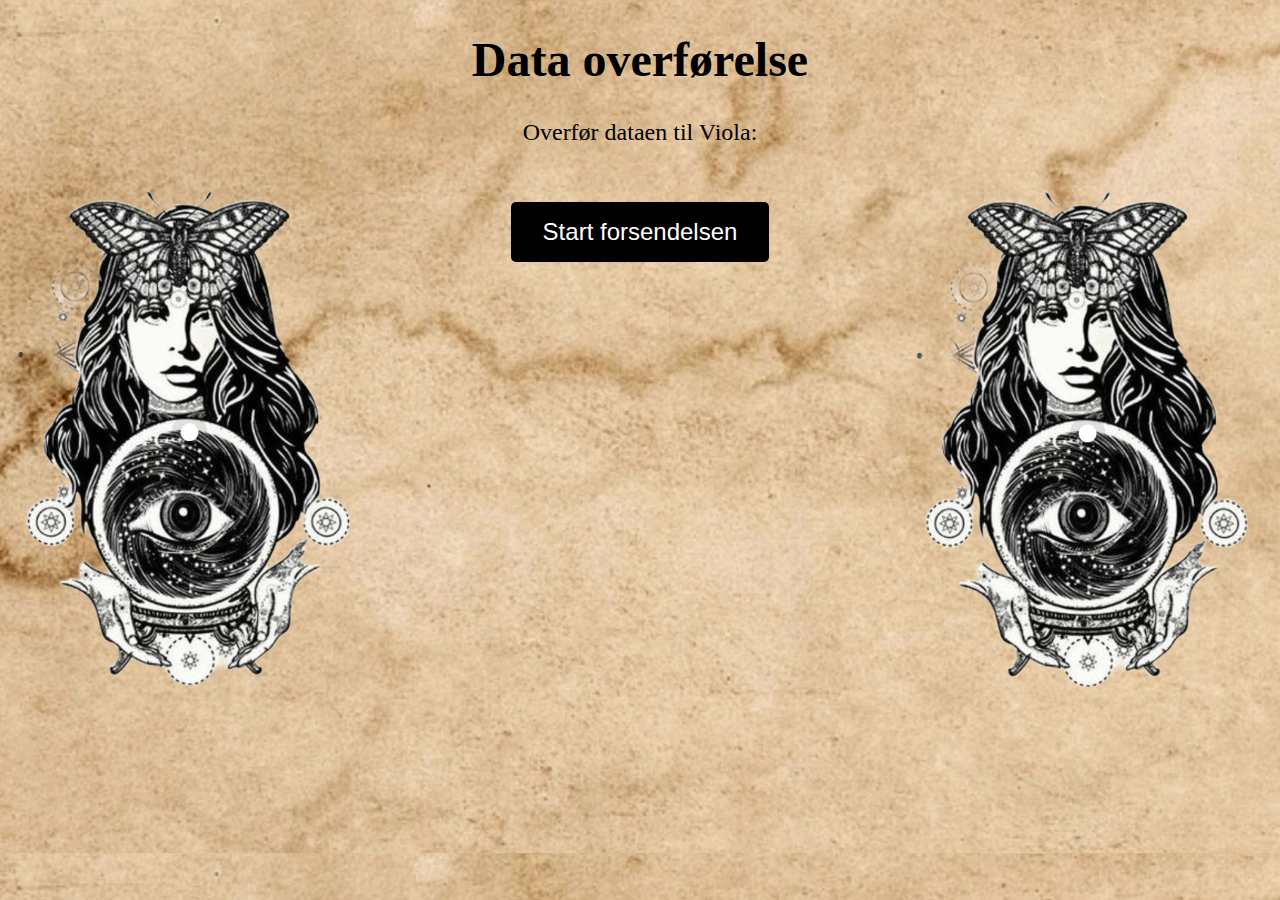
==== Senddatauge1.html @ 171c114d "Add files via upload" ====
<!DOCTYPE html>
<html lang="en">
<head>
  <meta charset="UTF-8">
  <title>Gåde</title>
  <style>
    body {
      font-family: Papyrus, Fantasy;
      text-align: center;
      background-image: url('vback.jpg');
      background-size: cover;
      background-position: background-position: center;
    }
    h1 {
      font-size: 3rem;
      margin-top: 2rem;
    }
    p {
      font-size: 1.5rem;
    }
    button {
      font-size: 1.5rem;
      padding: 1rem 2rem;
      background-color: #000000;
      color: white;
      border: none;
      border-radius: 5px;
      cursor: pointer;
      margin-top: 2rem;
    }
    button:hover {
      background-color: #525252;
    }
    #countdown {
      font-size: 3rem;
      margin-top: 2rem;
    }
    #countdown-finished {
      font-size: 3rem;
      color: red;
      margin-top: 2rem;
    }
  </style>
</head>
<body><body style="color: rgb(0, 0, 0);">
  <div>   </div>
  <h1>Data overførelse</h1>
  <p>Overfør dataen til Viola:</p>
  <button onclick="startCountdown()">Start forsendelsen</button>
  <p id="countdown"></p>
  <p id="countdown-finished"></p>
  <div id="button-container"></div>
  <script>
    function startCountdown() {
      // Set the date and time for the countdown (must be in ISO format)
      const countdownDate = new Date("2023-04-17T09:15:00Z").getTime();

      // Update the countdown every second
      const countdownTimer = setInterval(function() {

        // Get today's date and time
        const now = new Date().getTime();

        // Find the difference between the countdown date and today's date and time
        const distance = countdownDate - now;

        // Calculate the days, hours, minutes, and seconds remaining
        const days = Math.floor(distance / (1000 * 60 * 60 * 24));
        const hours = Math.floor((distance % (1000 * 60 * 60 * 24)) / (1000 * 60 * 60));
        const minutes = Math.floor((distance % (1000 * 60 * 60)) / (1000 * 60));
        const seconds = Math.floor((distance % (1000 * 60)) / 1000);

        // Update the countdown element with the remaining time
        document.getElementById("countdown").innerHTML = "Sender data til Viola vent venligst: " + days + "d " + hours + "h "
        + minutes + "m " + seconds + "s ";

        // Stop the countdown and display a message and button when the countdown reaches zero
        if (distance < 0) {
          clearInterval(countdownTimer);
          document.getElementById("countdown").style.display = "none";
          document.getElementById("countdown-finished").innerHTML = "Næste face er nu igang, gå til svar";
          document.getElementById("button-container").innerHTML = '<button onclick="redirectToNewPage()">Svar</button>';
        }
      }, 1000);
    }

    function redirectToNewPage() {
      window.location.href = "Uge2.html";
    }
  </script>
</body>
</html>
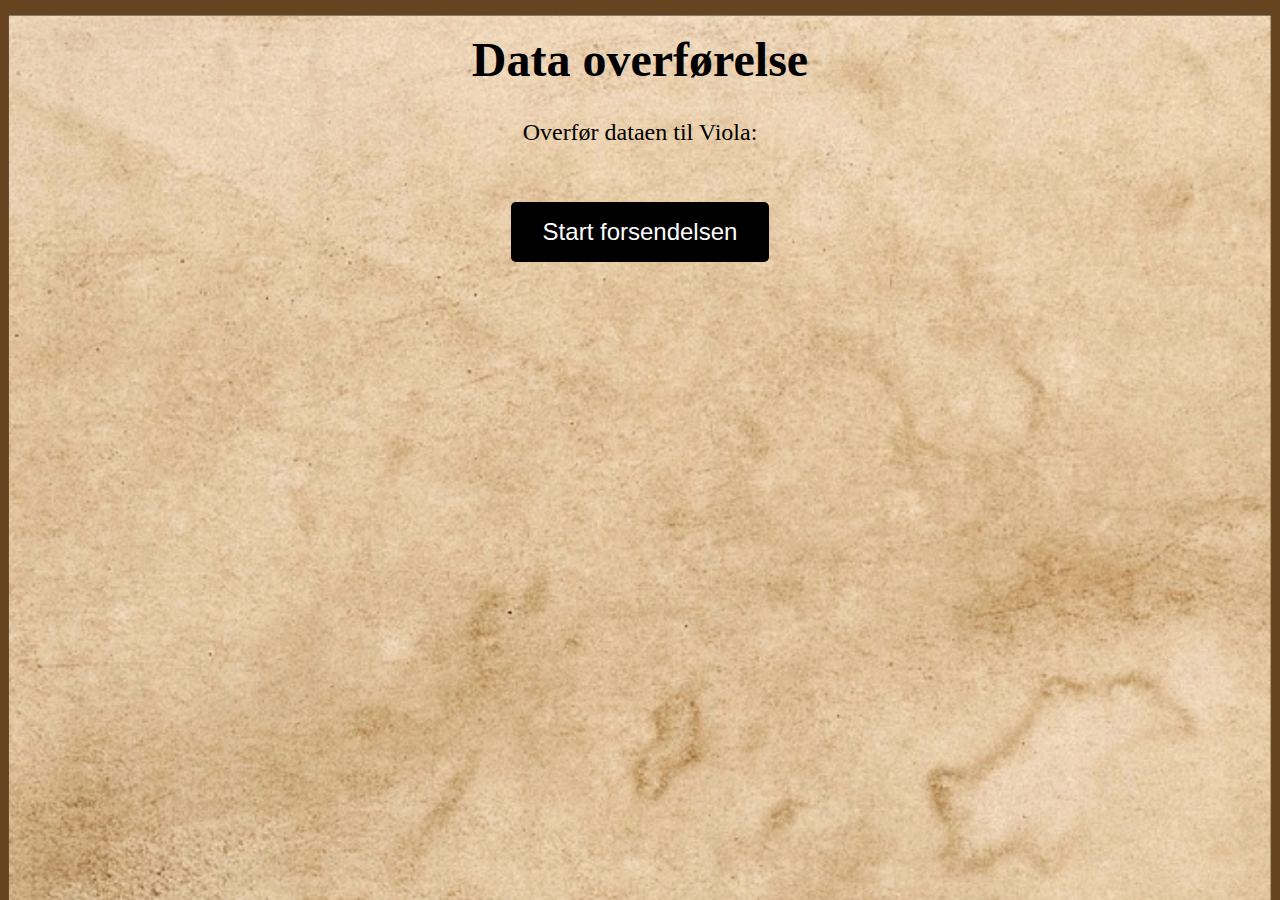
==== commit 04f307c1: "Update Senddatauge1.html" ====
--- a/Senddatauge1.html
+++ b/Senddatauge1.html
@@ -53,7 +53,7 @@
   <script>
     function startCountdown() {
       // Set the date and time for the countdown (must be in ISO format)
-      const countdownDate = new Date("2023-04-17T09:15:00Z").getTime();
+      const countdownDate = new Date("2023-04-24T09:15:00Z").getTime();
 
       // Update the countdown every second
       const countdownTimer = setInterval(function() {
